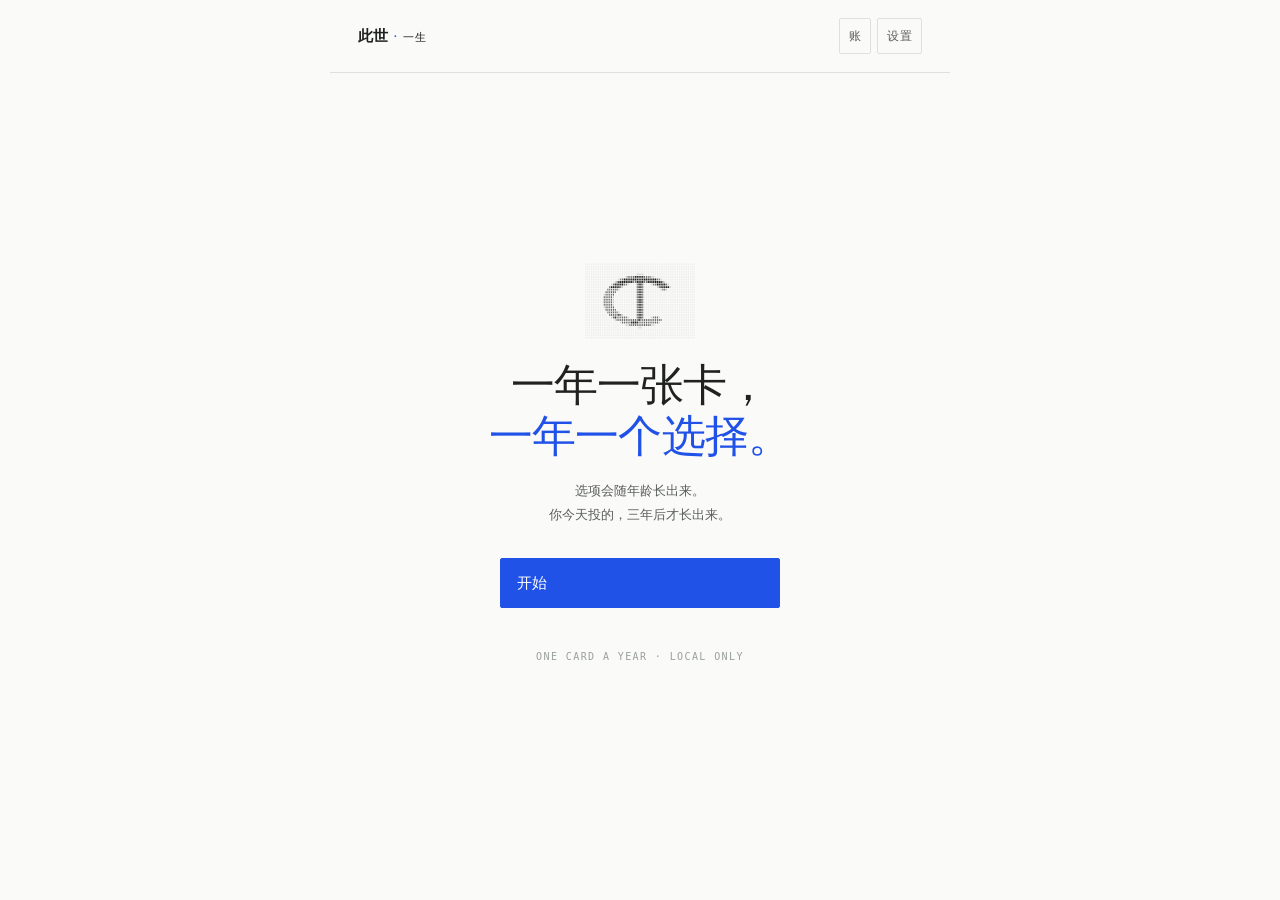
==== web/index.html @ 0780f38b "v11: L8 orchestration - seed, anchor/pool split, 36 start variables, pool budget" ====
<!doctype html><html lang="zh-CN"><head><meta charset="utf-8">
<meta name="viewport" content="width=device-width,initial-scale=1,maximum-scale=1,user-scalable=no,viewport-fit=cover">
<meta name="theme-color" content="#fafaf8">
<link rel="manifest" href="manifest.webmanifest">
<link rel="apple-touch-icon" href="icons/icon-192.png">
<meta name="mobile-web-app-capable" content="yes">
<meta name="apple-mobile-web-app-capable" content="yes">
<meta name="apple-mobile-web-app-status-bar-style" content="default">
<title>此世 · 一生</title>
<link rel="stylesheet" href="style6.css">
</head><body><div id="app"></div><div id="toast"></div>
<script src="worlds6.js"></script>
<script src="story6.js"></script>
<script src="linefield6.js"></script>
<script src="orch11.js"></script>
<script src="web10.js"></script>
<script src="ai9.js"></script>
<script src="cards9.js"></script>
<script src="uic9.js"></script>
</body></html>
---- web/style6.css ----
/* Quantized Line Field UI — paper, ink, blue, red. Serif display + sans body. */
:root{
  --paper:#fafaf8;
  --paper-2:#eeeeeb;
  --ink:#202220;
  --ink-soft:#5b5f5b;
  --ink-faint:#9aa09a;
  --blue:#2152e7;
  --blue-pale:#c2dcff;
  --blue-detect:#267dff;
  --red:#ec353e;
  --rule:rgba(32,34,32,.12);
  --serif:Georgia,"Times New Roman","Songti SC","SimSun",serif;
  --sans:-apple-system,"Helvetica Neue",Arial,"PingFang SC","Hiragino Sans GB",sans-serif;
  --mono:"SF Mono",Menlo,monospace;
}
*{box-sizing:border-box}
html,body{touch-action:pan-y}
body{
  margin:0;background:var(--paper);color:var(--ink);
  font:15px/1.7 var(--sans);
  -webkit-text-size-adjust:100%;-webkit-tap-highlight-color:transparent;
  overscroll-behavior-y:contain;
}
button,input,select,textarea{font:inherit;color:inherit}
button{cursor:pointer;color:inherit}
button:disabled{opacity:.38;cursor:not-allowed}
input,textarea,select{
  width:100%;padding:13px 14px;border:1px solid var(--rule);border-radius:2px;
  background:#fff;color:var(--ink);outline:none;font-size:16px;
}
input:focus,textarea:focus{border-color:var(--blue)}
textarea{min-height:96px;resize:vertical}

#app{max-width:620px;margin:0 auto;min-height:100vh;background:var(--paper)}

/* ---- top bar ---- */
.top{
  display:flex;align-items:center;justify-content:space-between;gap:10px;
  padding:calc(14px + env(safe-area-inset-top)) 18px 12px;
  border-bottom:1px solid var(--rule);background:rgba(250,250,248,.96);
  position:sticky;top:0;z-index:20;
}
.brand{font:400 15px/1 var(--serif);letter-spacing:.02em;color:var(--ink)}
.brand b{font-weight:700}
.brand .dot{color:var(--blue);margin:0 5px}
.icon{
  border:1px solid var(--rule);background:none;border-radius:2px;
  padding:7px 9px;font-size:12px;color:var(--ink-soft);letter-spacing:.04em;
}
.icon:hover{border-color:var(--ink)}

.view{padding:22px 18px calc(40px + env(safe-area-inset-bottom))}
.eyebrow{
  font:11px/1.4 var(--mono);letter-spacing:.14em;text-transform:uppercase;
  color:var(--blue);margin-bottom:8px;
}
.title{font:400 30px/1.25 var(--serif);letter-spacing:-.01em;margin:0 0 10px}
.title em{font-style:italic;color:var(--blue)}
.subtitle{font-size:13px;color:var(--ink-soft);line-height:1.75;margin:0 0 6px}

/* ---- cards: layered plate, no blur ---- */
.card{
  position:relative;padding:16px 16px 15px;margin:14px 0;
  background:#fff;border:1px solid var(--rule);border-radius:3px;
}
.card::after{
  content:"";position:absolute;left:0;right:0;bottom:-6px;height:100%;
  border:1px solid var(--rule);border-radius:3px;background:#efefe9;
  z-index:-1;opacity:.7;transition:transform .3s ease-out,opacity .3s ease-out;
}
@media (hover:hover){
  .card:hover::after{transform:translateY(6px);opacity:1}
}
.card h3{font:600 16px/1.4 var(--sans);margin:0}
.card p{margin:6px 0}

/* ---- line field band ---- */
.field{
  position:relative;height:64px;margin:2px 0 16px;overflow:hidden;
  border-top:1px solid var(--rule);border-bottom:1px solid var(--rule);
}
.field canvas{display:block;width:100%;height:100%}

/* ---- buttons ---- */
.btn{
  display:block;width:100%;padding:13px 16px;text-align:left;
  border:1px solid var(--ink);border-radius:2px;background:transparent;
  color:var(--ink);font-size:15px;line-height:1.5;
  transition:background .16s ease,color .16s ease,border-color .16s ease;
}
.btn:hover{background:var(--ink);color:var(--paper)}
.btn.primary{background:var(--blue);border-color:var(--blue);color:#fff}
.btn.primary:hover{background:#1a43c4;border-color:#1a43c4}
.btn.ghost{border-color:var(--rule);color:var(--ink-soft)}
.btn.ghost:hover{background:var(--paper-2);color:var(--ink);border-color:var(--ink)}
.btn.danger{border-color:var(--red);color:var(--red)}
.btn.danger:hover{background:var(--red);color:#fff}
.grid2{display:grid;grid-template-columns:1fr 1fr;gap:10px}
.row{display:flex;align-items:center;justify-content:space-between;gap:12px}
.stack{display:grid;gap:12px}
.muted{color:var(--ink-soft)}
.faint{color:var(--ink-faint)}
.blue{color:var(--blue)}
.red{color:var(--red)}
.small{font-size:13px;line-height:1.7}
.mono{font-family:var(--mono)}
.center{text-align:center}
.tag{
  font:10px/1 var(--mono);letter-spacing:.08em;text-transform:uppercase;
  padding:4px 7px;border:1px solid currentColor;border-radius:2px;white-space:nowrap;
  color:var(--ink-soft);
}
.notice{
  margin:14px 0;padding:12px 14px;border-left:2px solid var(--blue);
  background:#f2f6ff;font-size:13px;line-height:1.75;color:#1c2b52;
}
.notice.warn{border-left-color:var(--red);background:#fff3f3;color:#5a1a1d}

/* ---- choices: numbered editorial rows ---- */
.choice{
  display:grid;grid-template-columns:26px 1fr;gap:12px;align-items:start;
  width:100%;text-align:left;padding:14px 14px 13px;margin:9px 0;
  background:#fff;border:1px solid var(--rule);border-radius:2px;
  transition:border-color .16s ease,background .16s ease;
}
.choice:hover{border-color:var(--ink);background:#fcfcfa}
.choice .n{font:11px/1.6 var(--mono);color:var(--blue);letter-spacing:.06em}
.choice .t{font:600 15px/1.45 var(--sans);display:block}
.choice .d{font-size:13px;color:var(--ink-soft);line-height:1.6;display:block;margin-top:3px}
.choice .h{font:10px/1.5 var(--mono);color:var(--ink-faint);display:block;margin-top:6px;letter-spacing:.02em}

/* ---- scene ---- */
.scene-head{margin:4px 0 14px}
.scene-meta{font:10px/1.6 var(--mono);letter-spacing:.1em;text-transform:uppercase;color:var(--ink-faint)}
.scene-title{font:400 24px/1.32 var(--serif);margin:6px 0 12px}
.prose{font:15px/1.95 var(--sans);color:var(--ink)}
.prose em{font-style:italic;color:var(--ink-soft)}
.ask{font:400 17px/1.6 var(--serif);color:var(--blue);margin:16px 0 6px}

/* ---- gains ---- */
.gains{display:flex;flex-wrap:wrap;gap:7px;margin-top:12px}
.gain{
  font:11px/1 var(--mono);padding:6px 9px;border:1px solid var(--rule);
  border-radius:2px;background:var(--paper-2);color:var(--ink);
}
.gain.good{border-color:#b9ccf5;background:#eef3ff;color:#1b3aa8}
.gain.bad{border-color:#f3c3c5;background:#fff1f1;color:#a3202a}

/* ---- words ---- */
.words{display:grid;grid-template-columns:1fr;gap:9px;margin-top:10px}
.word{
  border:1px solid var(--rule);border-radius:2px;padding:12px 13px;background:#fff;
  transition:border-color .16s;
}
.word.on{border-color:var(--blue);background:#f6f9ff}
.word .w{font:700 17px/1.3 var(--serif);color:var(--ink);letter-spacing:.01em}
.word .z{font-size:13px;color:var(--ink-soft);margin:3px 0 0}
.word .e{font:13px/1.6 var(--sans);color:#3a3f3a;margin:6px 0 0}

/* ---- emotion strip ---- */
.moods{display:flex;gap:5px;margin:12px 0 2px}
.mood{flex:1;text-align:center}
.mood .lb{font:9px/1.4 var(--serif);color:var(--ink-faint)}
.mood .bar{height:24px;display:flex;align-items:flex-end;justify-content:center;margin-top:3px;background:none;border-bottom:1px solid var(--rule)}
.mood .bar i{display:block;width:2px;background:var(--blue);transition:height .3s}
.mood .v{font:9px/1.4 var(--mono);color:var(--ink-soft)}

/* ---- chat (dialogue mode) ---- */
.chatlog{
  max-height:34vh;min-height:150px;overflow-y:auto;padding:4px 0 8px;
  display:flex;flex-direction:column;gap:9px;
}
.msg{max-width:92%;font-size:14px;line-height:1.75;padding:10px 12px;border-radius:2px}
.msg .who{display:block;font:10px/1.4 var(--mono);letter-spacing:.08em;text-transform:uppercase;color:var(--ink-faint);margin-bottom:3px}
.msg.system{max-width:100%;padding:0;color:var(--ink);font-size:15px;line-height:1.95}
.msg.npc{background:var(--paper-2);border-left:2px solid var(--ink);align-self:flex-start}
.msg.player{background:#eef3ff;border-right:2px solid var(--blue);align-self:flex-end;color:#16224a}
.fx{display:flex;flex-wrap:wrap;gap:6px;padding:2px 0}

/* ---- tabs ---- */
.tabs{
  display:flex;gap:0;overflow-x:auto;scrollbar-width:none;
  border-bottom:1px solid var(--rule);background:var(--paper);
}
.tabs::-webkit-scrollbar{display:none}
.tab{
  flex:1;min-width:58px;padding:12px 4px;border:none;background:none;
  font:12px/1.2 var(--sans);color:var(--ink-faint);white-space:nowrap;
}
.tab.active{color:var(--ink);box-shadow:inset 0 -2px 0 var(--ink)}

/* ---- stats ---- */
.statline{display:flex;justify-content:space-between;font:10px/1.6 var(--mono);letter-spacing:.06em;color:var(--ink-faint);text-transform:uppercase}
.bar{height:2px;background:var(--rule);margin-top:5px}
.bar i{display:block;height:2px;background:var(--ink);transition:width .3s}
.kv{display:grid;grid-template-columns:auto 1fr;gap:6px 14px;font-size:14px}
.kv dt{color:var(--ink-faint);font-size:12px;letter-spacing:.04em}
.kv dd{margin:0}

/* ---- world picker ---- */
.worldn{font:10px/1.4 var(--mono);letter-spacing:.12em;color:var(--blue)}

/* ---- map ---- */
.mapbox{border:1px solid var(--rule);background:#fff;padding:8px;border-radius:2px}
.mapbox svg{display:block;width:100%;height:auto}
.mapnode{padding-left:0}
.mapitem{display:grid;grid-template-columns:1fr auto;gap:10px;align-items:center;padding:12px 0;border-bottom:1px solid var(--rule)}
.mapitem:last-child{border-bottom:none}
.mapitem .nm{font:600 14px/1.4 var(--sans)}
.mapitem .rl{font-size:12px;color:var(--ink-soft);line-height:1.5;margin-top:2px}
.here{font:10px/1.4 var(--mono);color:var(--blue);letter-spacing:.08em}

/* ---- modal ---- */
.modal{position:fixed;inset:0;background:rgba(250,250,248,.97);z-index:40;display:grid;place-items:center;padding:18px}
.modal>div{
  background:var(--paper);border:1px solid var(--ink);border-radius:2px;
  padding:22px;max-width:560px;width:100%;max-height:88vh;overflow:auto;
}
.modal h2{font:400 24px/1.3 var(--serif);margin:0 0 12px}

/* ---- toast ---- */
#toast{
  position:fixed;left:50%;bottom:24px;transform:translateX(-50%);
  background:var(--ink);color:var(--paper);padding:11px 16px;border-radius:2px;
  font-size:13px;z-index:50;max-width:88%;display:none;
}

/* ---- splash ---- */
.splash{min-height:88vh;display:flex;flex-direction:column;justify-content:center;align-items:center;text-align:center;gap:6px}
.splash .mark{width:150px;height:64px;margin-bottom:16px}
.display{font:400 clamp(30px,8vw,44px)/1.15 var(--serif);letter-spacing:-.02em;margin:0}
.display span{color:var(--blue)}
.splash .sub{font-size:13px;color:var(--ink-soft);line-height:1.9;margin:10px 0 24px;max-width:300px}

/* ---- english recap ---- */
.recap{font:15px/1.85 var(--serif);color:#2a2f2a}
.recap em{color:var(--ink-soft)}

@media(min-width:640px){
  .view{padding:28px}
  .top{padding:18px 28px}
}

/* ---- v6.2 additions ---- */
.scene-meta .src{color:var(--blue)}
.loading{margin-top:22px;height:2px;background:var(--rule);overflow:hidden}
.loading i{display:block;height:2px;width:38%;background:var(--ink);animation:ld 1.15s ease-in-out infinite}
@keyframes ld{0%{transform:translateX(-100%)}100%{transform:translateX(300%)}}
.card.ai{border-color:var(--blue)}
@media(prefers-reduced-motion:reduce){.loading i{animation:none;width:100%}}

/* ================= v7：六部作品 ================= */
.bookcard{
  border:1px solid var(--rule);background:#fff;padding:16px 15px;margin-bottom:12px;
  border-radius:2px;cursor:pointer;transition:border-color .18s ease;
}
.bookcard:active{border-color:var(--ink)}
.bookcard .bn{font:10px/1.5 var(--mono);letter-spacing:.1em;color:var(--blue);text-transform:uppercase}
.bookcard h3{font:400 22px/1.3 var(--serif);margin:6px 0 6px}
.bookcard p{margin:0;color:var(--ink-soft);font-size:13px;line-height:1.75}
.bookcard .bmeta{display:flex;gap:14px;margin-top:10px;font:10px/1.4 var(--mono);color:var(--ink-faint);letter-spacing:.06em}
.bookcard .bmeta .blue{color:var(--blue)}

.prose p{margin:0 0 14px}
.prose p:last-child{margin-bottom:0}
.ask{
  font:400 17px/1.7 var(--serif);color:var(--ink);
  margin:20px 0 14px;padding-left:12px;border-left:2px solid var(--blue);
}

.choices{display:grid;gap:10px}
.choice2{
  display:flex;gap:12px;text-align:left;width:100%;
  border:1px solid var(--rule);background:#fff;border-radius:2px;
  padding:14px 14px;transition:border-color .16s ease,background .16s ease;
}
.choice2:active{border-color:var(--ink);background:#fcfcfa}
.choice2 .cn{
  font:11px/1.6 var(--mono);color:var(--blue);letter-spacing:.06em;
  flex:0 0 auto;padding-top:2px;
}
.choice2 .ct{display:block;flex:1 1 auto;min-width:0}
.choice2 .ct b{display:block;font:600 15px/1.5 var(--sans);color:var(--ink)}
.choice2 .cd{display:block;font-size:13px;line-height:1.7;color:var(--ink-soft);margin-top:4px}
.choice2 .ch{display:block;font:10px/1.5 var(--mono);color:var(--ink-faint);margin-top:7px;letter-spacing:.02em}

.pcard{border:1px solid var(--rule);background:#fff;border-radius:2px;padding:14px 15px;margin-bottom:10px}
.pcard h3{font:400 19px/1.4 var(--serif);margin:0}
.pline{position:relative;height:2px;background:var(--rule);margin:12px 0 6px}
.pline i{position:absolute;top:-3px;width:8px;height:8px;border-radius:50%;background:var(--blue);transform:translateX(-50%)}

.memitem{display:grid;grid-template-columns:52px 1fr;gap:12px;padding:14px 0;border-bottom:1px solid var(--rule)}
.memitem:last-child{border-bottom:none}
.memitem .mag{font:10px/1.5 var(--mono);color:var(--ink-faint);letter-spacing:.05em;padding-top:3px}
.memitem h4{font:600 14px/1.5 var(--sans);margin:0 0 3px}
.memitem p{margin:2px 0}

.npcname{color:var(--blue)}

/* ================= v8：家计 ================= */
.ledgerbar{
  display:grid;grid-template-columns:repeat(4,1fr);gap:0;
  border-top:1px solid var(--ink);border-bottom:1px solid var(--rule);
  margin:12px 0 0;
}
.ledgerbar>div{padding:10px 6px;text-align:center;border-right:1px solid var(--rule)}
.ledgerbar>div:last-child{border-right:none}
.ledgerbar span{display:block;font:10px/1.4 var(--mono);letter-spacing:.1em;color:var(--ink-faint)}
.ledgerbar b{font:400 19px/1.3 var(--serif)}

.people8{display:grid;gap:0;margin-top:8px}
.prow{
  display:grid;grid-template-columns:1fr 1.1fr auto auto;gap:10px;align-items:center;
  padding:11px 0;border-bottom:1px solid var(--rule);cursor:pointer;
}
.prow:active{background:#fcfcfa}
.prow.done{opacity:.62}
.pn{font:600 14px/1.3 var(--sans)}
.pn span{display:block;font:10px/1.5 var(--mono);color:var(--ink-faint);font-weight:400}
.pbars{display:grid;gap:3px}
.pb{height:3px;background:var(--rule)}
.pb i{display:block;height:3px;background:var(--ink)}
.pb.xin i{background:var(--blue)}
.pb i.low{background:var(--red)}
.pinf{font:10px/1.4 var(--mono);color:var(--ink-soft);white-space:nowrap}
.passign{font:10px/1.4 var(--mono);color:var(--blue);white-space:nowrap;min-width:34px;text-align:right}

.slots8{display:grid;grid-template-columns:1fr 1fr;gap:8px;margin-top:8px}
.slot8{
  border:1px dashed var(--rule);border-radius:2px;padding:12px 10px;text-align:center;
  background:#fff;cursor:pointer;min-height:62px;display:flex;flex-direction:column;justify-content:center;
}
.slot8:active{border-color:var(--ink)}
.slot8.filled{border-style:solid;border-color:var(--blue);background:#f6f9ff}
.slot8 .sn{font:600 14px/1.3 var(--sans)}
.slot8 .sd{font:10px/1.5 var(--mono);color:var(--ink-faint);margin-top:3px}
.slot8.filled .sd{color:var(--blue)}

/* ================= v8 棋盘 ================= */
.board{margin-top:12px;border-top:1px solid var(--ink)}
.bh,.brow{display:grid;grid-template-columns:54px 1fr 46px;gap:8px;align-items:center;padding:11px 2px;border-bottom:1px solid var(--rule)}
.bh{font:9px/1.4 var(--mono);letter-spacing:.12em;color:var(--ink-faint);text-transform:uppercase;border-bottom:1px solid var(--rule)}
.brow{cursor:pointer}
.brow:active{background:#fcfcfa}
.brow.empty{color:var(--ink-faint)}
.bnm{font:600 14px/1.3 var(--sans)}
.bwho{font:13px/1.4 var(--sans)}
.bwho span{display:block;font:10px/1.5 var(--mono);color:var(--ink-soft)}
.brow.empty .bwho span{color:var(--red);opacity:.7}
.blv{font:9px/1.4 var(--mono);color:var(--blue);text-align:right;letter-spacing:1px}

.freebar{display:flex;flex-wrap:wrap;gap:8px;margin-top:8px}
.pchip{
  border:1px solid var(--rule);background:#fff;border-radius:2px;padding:9px 11px;
  text-align:left;cursor:pointer;transition:border-color .15s;
}
.pchip:active{border-color:var(--blue)}
.pchip b{display:block;font:600 14px/1.3 var(--sans)}
.pchip span{display:block;font:10px/1.5 var(--mono);color:var(--ink-faint);margin-top:2px}

.clocks{display:grid;grid-template-columns:repeat(3,minmax(0,1fr));margin-top:16px;border-top:1px solid var(--rule);border-bottom:1px solid var(--rule)}
.ck{min-width:0;padding:10px 4px;border-right:1px solid var(--rule);text-align:center;overflow:hidden}
.ck b{white-space:nowrap}
.ck:last-child{border-right:none}
.ck span{display:block;font:10px/1.4 var(--mono);color:var(--ink-faint);letter-spacing:.06em}
.ck b{display:block;font:400 17px/1.3 var(--serif);margin:2px 0}
.ck i{display:block;font:9px/1.4 var(--mono);color:var(--ink-soft);font-style:normal}

.yearnotes{display:flex;flex-wrap:wrap;gap:6px;margin-top:14px}
.yn{font:10px/1.5 var(--mono);padding:3px 7px;border:1px solid var(--rule);border-radius:2px}
.yn.good{color:var(--blue);border-color:var(--blue-pale);background:#f6f9ff}
.yn.bad{color:var(--red);border-color:#ffd9da;background:#fff6f6}

.tl{display:grid;gap:8px;margin-top:8px}
.tlrow{display:grid;grid-template-columns:64px 1fr 46px;gap:8px;align-items:center;font:11px/1.4 var(--mono)}
.tlbar{height:3px;background:var(--rule)}
.tlbar i{display:block;height:3px;background:var(--ink)}
.tlrow b{text-align:right;font-weight:400;color:var(--ink-soft)}

/* ================= v9 一年一卡 ================= */
.stats9{display:grid;grid-template-columns:repeat(3,1fr);gap:10px;margin-top:6px}
.stats9>div{position:relative;padding-bottom:7px;border-bottom:1px solid var(--rule)}
.stats9 span{display:block;font:10px/1.4 var(--mono);color:var(--ink-faint);letter-spacing:.1em}
.stats9 b{display:block;font:400 21px/1.25 var(--serif)}
.stats9 i{position:absolute;left:0;bottom:-1px;height:2px;background:var(--ink)}
.stats9 i.blue{background:var(--blue)}
.stats9 i.ink{background:var(--ink)}

.card9{border:1px solid var(--ink);background:#fff;border-radius:2px;padding:18px 16px;margin-top:16px}
.card9 .c9head{font:10px/1.4 var(--mono);letter-spacing:.12em;color:var(--blue);text-transform:uppercase;margin-bottom:10px}

.effortbar{display:flex;justify-content:space-between;align-items:baseline;margin:16px 0 8px;padding-bottom:7px;border-bottom:1px solid var(--ink);font-size:13px}
.effortbar b{font:400 17px/1.2 var(--serif)}

.acts{display:grid;gap:0}
.act{
  display:grid;grid-template-columns:16px 1fr 30px;gap:10px;align-items:center;
  width:100%;text-align:left;padding:13px 2px;border:none;border-bottom:1px solid var(--rule);
  background:none;
}
.act:last-child{border-bottom:none}
.act.on{background:#f6f9ff}
.act.dim{opacity:.34}
.act .an{font:10px/1 var(--mono);color:var(--blue)}
.act .at b{display:block;font:600 14px/1.4 var(--sans)}
.act .at .ag{display:block;font:10px/1.5 var(--mono);color:var(--ink-faint);margin-top:2px}
.act .ae{font:11px/1 var(--mono);color:var(--ink-soft);text-align:right}

.choice2.on{border-color:var(--blue);background:#f6f9ff}

/* v10 关系网 */
.netrow{display:grid;grid-template-columns:1fr 70px 76px;gap:8px;align-items:center;margin:7px 0;font:11px/1.4 var(--mono)}
.netpair{color:var(--ink-soft);white-space:nowrap;overflow:hidden;text-overflow:ellipsis}
.netbar{height:2px;background:var(--rule)}
.netbar i{display:block;height:2px;background:var(--blue)}
.netnum{text-align:right;color:var(--ink-faint);white-space:nowrap}
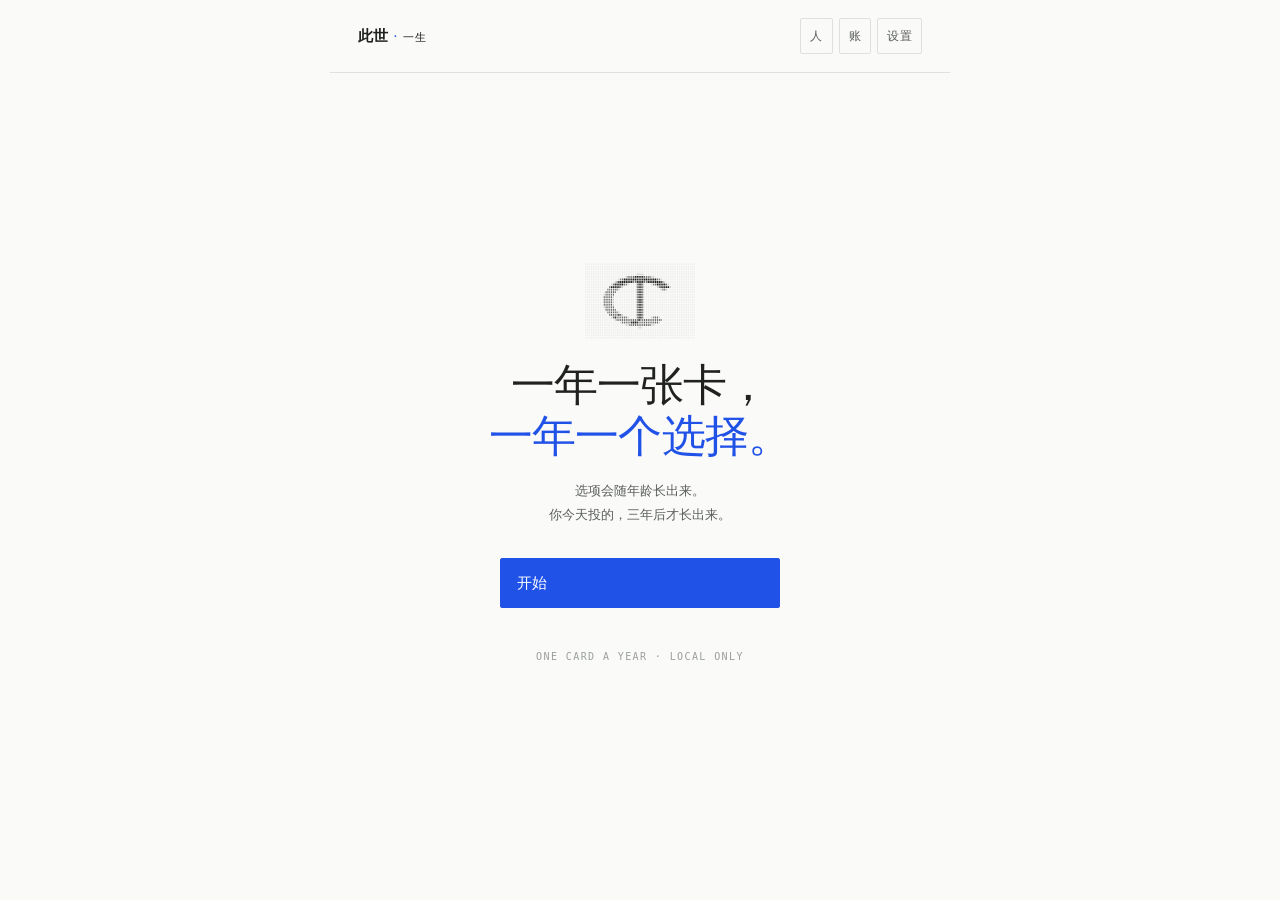
==== commit b6fd3268: "v17-v20: lore page, real-time clock, shop, differentiated social rosters" ====
--- a/web/index.html
+++ b/web/index.html
@@ -12,6 +12,15 @@
 <script src="worlds6.js"></script>
 <script src="story6.js"></script>
 <script src="linefield6.js"></script>
+<script src="cost13.js"></script>
+<script src="gate14.js"></script>
+<script src="time15.js"></script>
+<script src="echo16.js"></script>
+<script src="lore17.js"></script>
+<script src="real18.js"></script>
+<script src="shop19.js"></script>
+<script src="roster20.js"></script>
+<script src="priv12.js"></script>
 <script src="orch11.js"></script>
 <script src="web10.js"></script>
 <script src="ai9.js"></script>
--- a/web/style6.css
+++ b/web/style6.css
@@ -415,3 +415,60 @@
 .netbar{height:2px;background:var(--rule)}
 .netbar i{display:block;height:2px;background:var(--blue)}
 .netnum{text-align:right;color:var(--ink-faint);white-space:nowrap}
+
+/* v12 你不知道的那些年 */
+.blindbox{border-left:2px solid var(--ink-faint);padding:2px 0 2px 12px;margin-top:16px}
+.blindbox .bt{font:10px/1.5 var(--mono);letter-spacing:.12em;color:var(--ink-faint);text-transform:uppercase;margin-bottom:8px}
+.blindbox .brow2{font:13px/1.75 var(--sans);margin:6px 0}
+.blindbox .brow2 b{font-weight:600}
+
+/* v13 赌注标签 */
+
+
+/* v14 关口 */
+.gatebox{margin:16px 0 4px;border-top:1px solid var(--ink);border-bottom:1px solid var(--rule);padding:10px 0}
+.glabel{font:10px/1.5 var(--mono);letter-spacing:.14em;color:var(--blue);text-transform:uppercase}
+.gprev{font:10px/1.6 var(--mono);color:var(--ink-faint);margin-top:5px}
+.gateout{margin-top:16px;border-left:2px solid var(--ink);padding:2px 0 2px 12px}
+.gateout.ok{border-left-color:var(--blue)}
+.gateout .gt{font:10px/1.5 var(--mono);letter-spacing:.1em;color:var(--ink-faint);text-transform:uppercase}
+.gateout.ok .gt{color:var(--blue)}
+
+/* v14 九关小结 */
+.gatesum{display:grid;gap:2px;margin-top:8px}
+.gsrow{display:grid;grid-template-columns:46px 1fr 40px;gap:8px;align-items:baseline;font-size:13px;padding:5px 0;border-bottom:1px solid var(--rule)}
+.gsrow:last-child{border-bottom:none}
+.gsrow span{font:10px/1.5 var(--mono);color:var(--ink-faint)}
+.gsrow b{font-weight:400}
+.gsrow i{font:9px/1.4 var(--mono);font-style:normal;text-align:right;color:var(--ink-faint)}
+.gsrow.ok i{color:var(--blue)}
+.gsrow.no b{color:var(--ink-faint)}
+
+/* v15 时间账本 */
+.timecard .trows{display:grid;gap:9px;margin-top:12px}
+.trow{display:grid;grid-template-columns:68px 1fr 46px;gap:10px;align-items:center}
+.trow .tn{font-size:13px;color:var(--ink)}
+.tbar{height:3px;background:var(--rule)}
+.tbar i{display:block;height:3px;background:var(--ink)}
+.tbar i.give{background:var(--blue)}
+.tbar i.work{background:var(--ink-soft)}
+.tbar i.alone{background:var(--red)}
+.tbar i.rest{background:var(--ink-faint)}
+.trow b{font:10px/1.5 var(--mono);text-align:right;font-weight:400;color:var(--ink-soft)}
+
+/* v16 回声 */
+.echobox{margin:16px 0 2px;padding:8px 0;border-top:1px solid var(--blue-pale);border-bottom:1px solid var(--blue-pale)}
+.elabel{font:10px/1.5 var(--mono);letter-spacing:.14em;color:var(--blue);text-transform:uppercase}
+
+/* v17 世界观页 */
+.lawcard{border:1px solid var(--rule);background:#fff;border-radius:2px;padding:14px 15px;margin-bottom:10px}
+.lawcard .lnum{font:9px/1.4 var(--mono);letter-spacing:.14em;color:var(--blue);text-transform:uppercase}
+.lawcard .ltext{font:15px/1.75 var(--sans);margin:7px 0 10px;color:var(--ink)}
+.lawcard .lderive{border-top:1px solid var(--rule);padding-top:8px;display:grid;gap:7px}
+.drow{display:grid;grid-template-columns:40px 1fr;gap:9px;font-size:13px;line-height:1.7}
+.drow b{font:10px/1.9 var(--mono);color:var(--ink-faint);letter-spacing:.06em}
+.drow span{color:var(--ink-soft)}
+.frow{padding:10px 0;border-bottom:1px solid var(--rule)}
+.frow:last-child{border-bottom:none}
+.frow b{font:600 14px/1.5 var(--sans)}
+.frow p{margin:3px 0 0}
